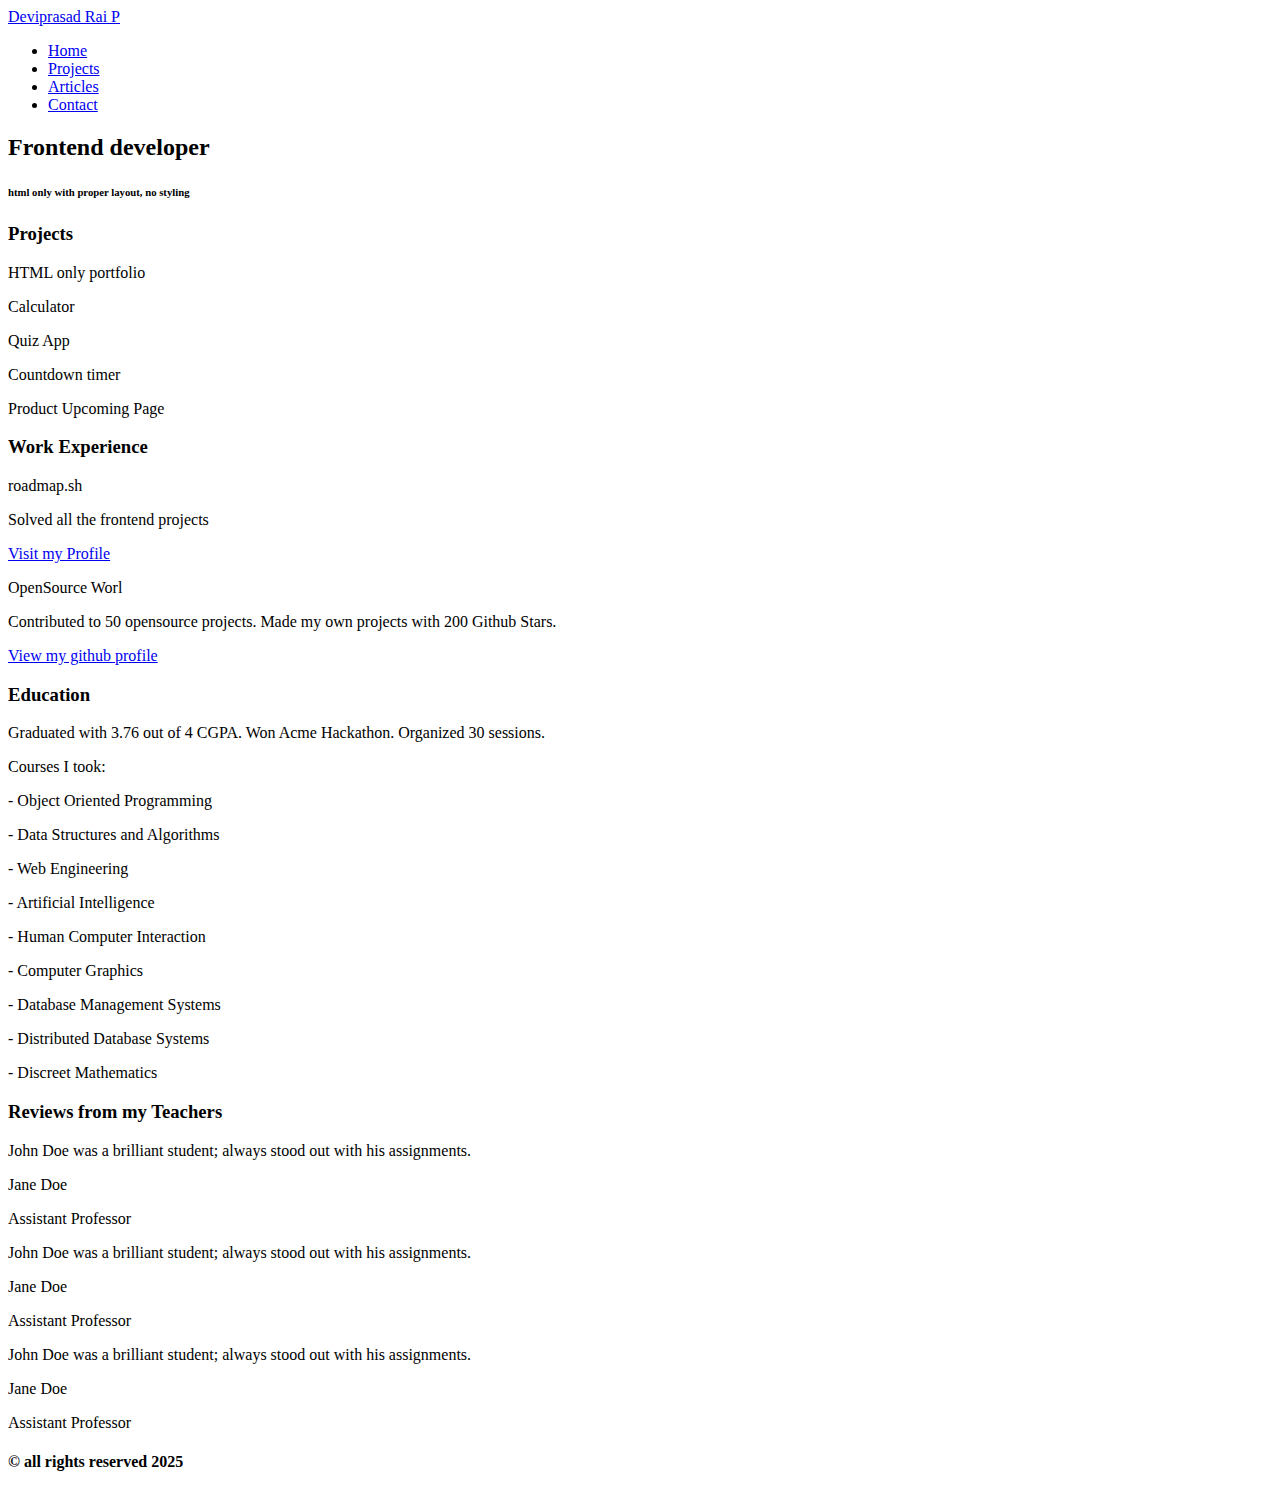
==== multiple-page/index.html @ 91c1a492 "added code for multipage html website" ====
<!DOCTYPE html>
<html lang="en">
  <head>
    <meta charset="UTF-8" />
    <meta name="viewport" content="width=device-width, initial-scale=1.0" />
    <meta
      name="description"
      content="Portfolio of Deviprasad Rai P, a frontend developer showcasing projects, experience, and education."
    />
    <meta
      name="keywords"
      content="frontend developer, Deviprasad Rai P, portfolio, projects, experience, education"
    />
    <title>Deviprasad Rai P | Frontend Developer</title>
  </head>
  <body>
    <header>
      <a href="index.html">Deviprasad Rai P</a>
      <ul>
        <li><a href="index.html">Home</a></li>
        <li><a href="projects.html">Projects</a></li>
        <li><a href="articles.html">Articles</a></li>
        <li><a href="contact.html">Contact</a></li>
      </ul>
    </header>
    <main>
      <section>
        <h2>Frontend developer</h2>
        <h6>html only with proper layout, no styling</h6>
      </section>
      <section>
        <div>
          <h3>Projects</h3>
          <p>HTML only portfolio</p>
          <p>Calculator</p>
          <p>Quiz App</p>
          <p>Countdown timer</p>
          <p>Product Upcoming Page</p>
        </div>
        <div>
          <h3>Work Experience</h3>
          <div>
            <p>roadmap.sh</p>
            <p>Solved all the frontend projects</p>
            <a href="/">Visit my Profile</a>
          </div>
          <div>
            <p>OpenSource Worl</p>
            <p>
              Contributed to 50 opensource projects. Made my own projects with
              200 Github Stars.
            </p>
            <a href="/">View my github profile</a>
          </div>
        </div>
        <div>
          <h3>Education</h3>
          <p>
            Graduated with 3.76 out of 4 CGPA. Won Acme Hackathon. Organized 30
            sessions.
          </p>
          <p>Courses I took:</p>
          <p>- Object Oriented Programming</p>
          <p>- Data Structures and Algorithms</p>
          <p>- Web Engineering</p>
          <p>- Artificial Intelligence</p>
          <p>- Human Computer Interaction</p>
          <p>- Computer Graphics</p>
          <p>- Database Management Systems</p>
          <p>- Distributed Database Systems</p>
          <p>- Discreet Mathematics</p>
        </div>
      </section>
      <section>
        <h3>Reviews from my Teachers</h3>
        <div>
          <div>
            <p>
              John Doe was a brilliant student; always stood out with his
              assignments.
            </p>
            <p>Jane Doe</p>
            <p>Assistant Professor</p>
          </div>
          <div>
            <p>
              John Doe was a brilliant student; always stood out with his
              assignments.
            </p>
            <p>Jane Doe</p>
            <p>Assistant Professor</p>
          </div>
          <div>
            <p>
              John Doe was a brilliant student; always stood out with his
              assignments.
            </p>
            <p>Jane Doe</p>
            <p>Assistant Professor</p>
          </div>
        </div>
      </section>
    </main>
    <footer>
      <h4>&copy; all rights reserved 2025</h4>
    </footer>
  </body>
</html>
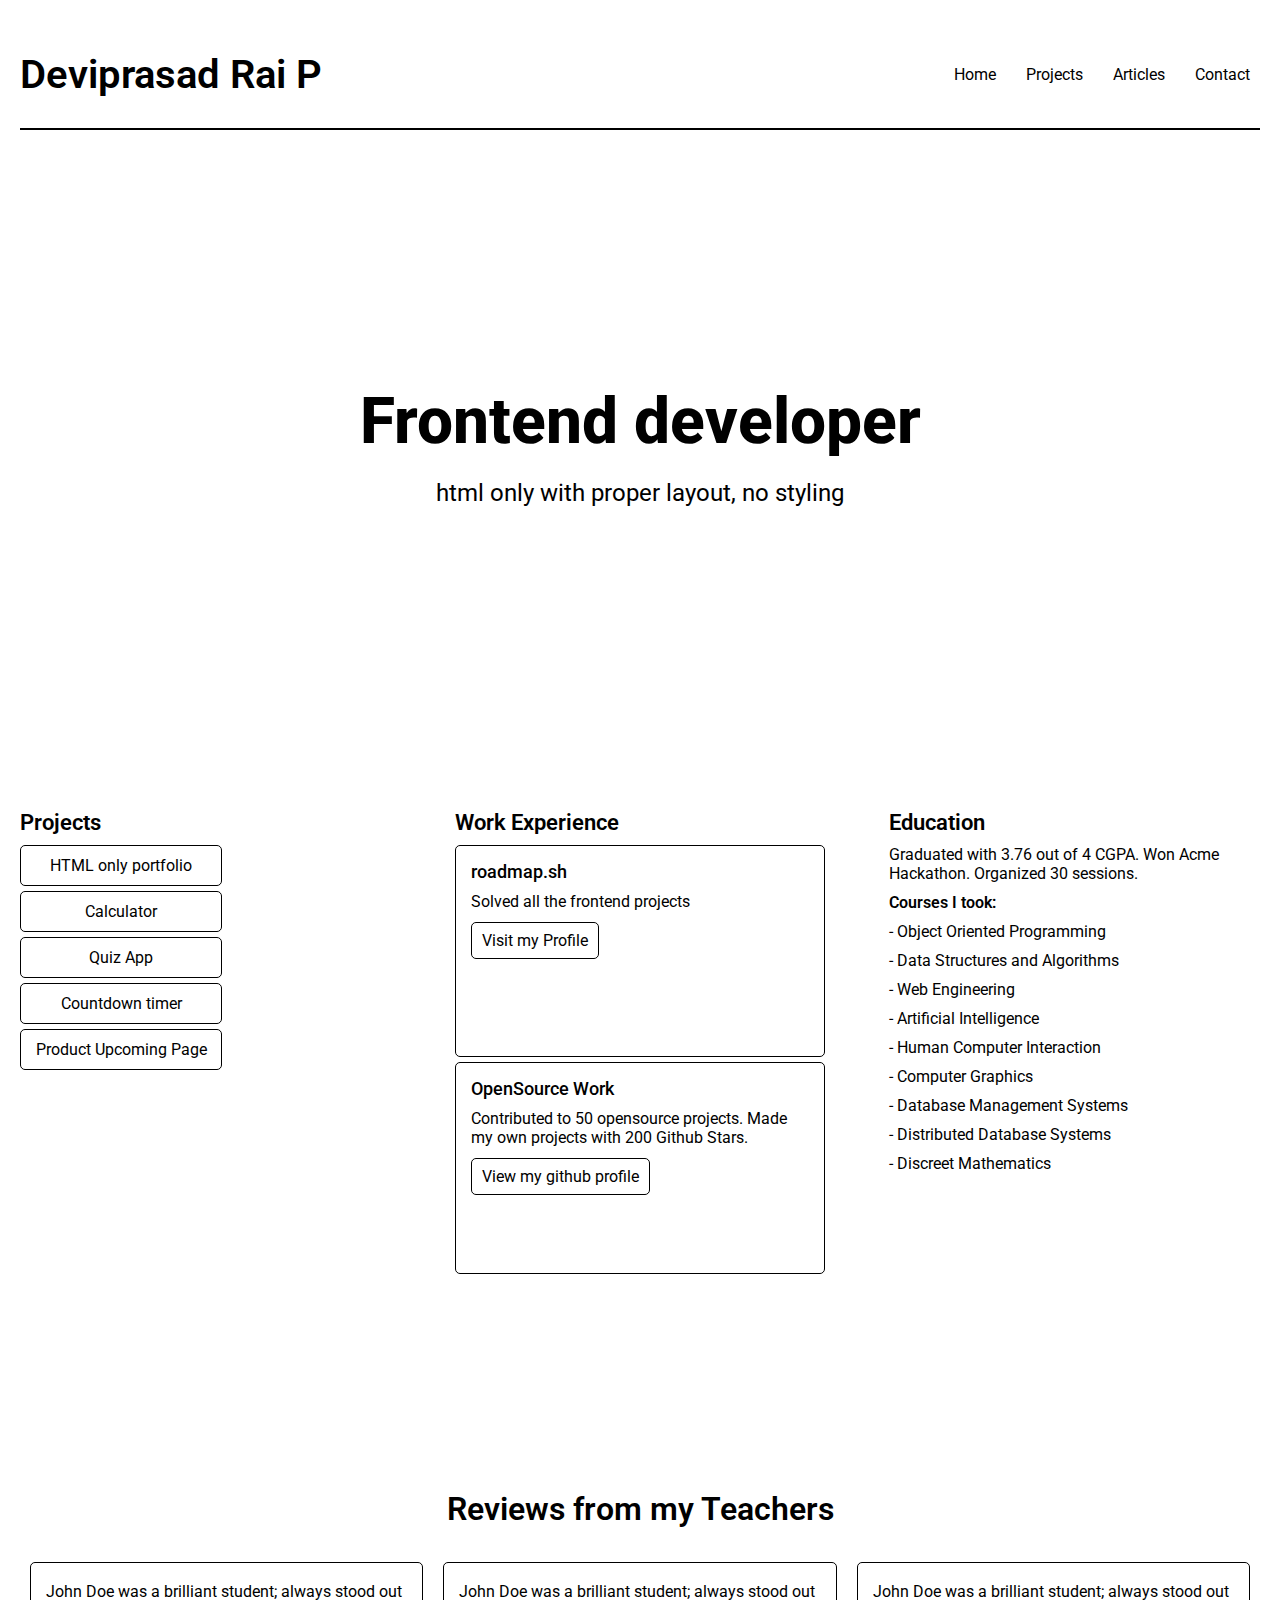
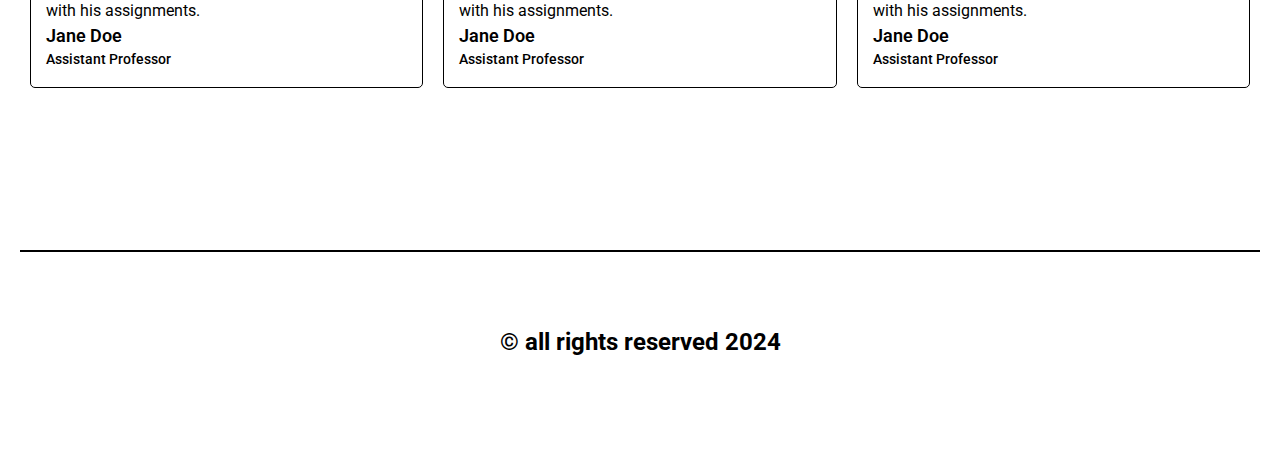
==== commit 43467777: "added styles for index file" ====
--- a/multiple-page/index.html
+++ b/multiple-page/index.html
@@ -12,54 +12,55 @@
       content="frontend developer, Deviprasad Rai P, portfolio, projects, experience, education"
     />
     <title>Deviprasad Rai P | Frontend Developer</title>
+    <link rel="stylesheet" href="./style.css" />
   </head>
   <body>
-    <header>
-      <a href="index.html">Deviprasad Rai P</a>
-      <ul>
-        <li><a href="index.html">Home</a></li>
-        <li><a href="projects.html">Projects</a></li>
-        <li><a href="articles.html">Articles</a></li>
-        <li><a href="contact.html">Contact</a></li>
+    <header class="header">
+      <a href="index.html" class="logo">Deviprasad Rai P</a>
+      <ul class="nav">
+        <li class="nav-item"><a href="index.html">Home</a></li>
+        <li class="nav-item"><a href="projects.html">Projects</a></li>
+        <li class="nav-item"><a href="articles.html">Articles</a></li>
+        <li class="nav-item"><a href="contact.html">Contact</a></li>
       </ul>
     </header>
     <main>
-      <section>
-        <h2>Frontend developer</h2>
-        <h6>html only with proper layout, no styling</h6>
+      <section class="hero">
+        <h2 class="hero-title">Frontend developer</h2>
+        <h6 class="hero-desc">html only with proper layout, no styling</h6>
       </section>
-      <section>
-        <div>
-          <h3>Projects</h3>
-          <p>HTML only portfolio</p>
-          <p>Calculator</p>
-          <p>Quiz App</p>
-          <p>Countdown timer</p>
-          <p>Product Upcoming Page</p>
+      <section class="project-experience">
+        <div class="projects">
+          <h3 class="title">Projects</h3>
+          <p class="item">HTML only portfolio</p>
+          <p class="item">Calculator</p>
+          <p class="item">Quiz App</p>
+          <p class="item">Countdown timer</p>
+          <p class="item">Product Upcoming Page</p>
         </div>
-        <div>
-          <h3>Work Experience</h3>
-          <div>
-            <p>roadmap.sh</p>
-            <p>Solved all the frontend projects</p>
-            <a href="/">Visit my Profile</a>
+        <div class="experience">
+          <h3 class="title">Work Experience</h3>
+          <div class="experience-item">
+            <p class="title">roadmap.sh</p>
+            <p class="desc">Solved all the frontend projects</p>
+            <a class="link" href="/">Visit my Profile</a>
           </div>
-          <div>
-            <p>OpenSource Worl</p>
-            <p>
+          <div class="experience-item">
+            <p class="title">OpenSource Work</p>
+            <p class="desc">
               Contributed to 50 opensource projects. Made my own projects with
               200 Github Stars.
             </p>
-            <a href="/">View my github profile</a>
+            <a class="link" href="/">View my github profile</a>
           </div>
         </div>
-        <div>
-          <h3>Education</h3>
-          <p>
+        <div class="education">
+          <h3 class="title">Education</h3>
+          <div class="desc-container">
             Graduated with 3.76 out of 4 CGPA. Won Acme Hackathon. Organized 30
             sessions.
-          </p>
-          <p>Courses I took:</p>
+          </div>
+          <h3 class="courses">Courses I took:</h3>
           <p>- Object Oriented Programming</p>
           <p>- Data Structures and Algorithms</p>
           <p>- Web Engineering</p>
@@ -71,38 +72,38 @@
           <p>- Discreet Mathematics</p>
         </div>
       </section>
-      <section>
-        <h3>Reviews from my Teachers</h3>
-        <div>
-          <div>
-            <p>
+      <section class="review">
+        <h3 class="title">Reviews from my Teachers</h3>
+        <div class="review-container">
+          <div class="review-item">
+            <p class="desc">
               John Doe was a brilliant student; always stood out with his
               assignments.
             </p>
-            <p>Jane Doe</p>
-            <p>Assistant Professor</p>
+            <p class="author">Jane Doe</p>
+            <p class="designation">Assistant Professor</p>
           </div>
-          <div>
-            <p>
+          <div class="review-item">
+            <p class="desc">
               John Doe was a brilliant student; always stood out with his
               assignments.
             </p>
-            <p>Jane Doe</p>
-            <p>Assistant Professor</p>
+            <p class="author">Jane Doe</p>
+            <p class="designation">Assistant Professor</p>
           </div>
-          <div>
-            <p>
+          <div class="review-item">
+            <p class="desc">
               John Doe was a brilliant student; always stood out with his
               assignments.
             </p>
-            <p>Jane Doe</p>
-            <p>Assistant Professor</p>
+            <p class="author">Jane Doe</p>
+            <p class="designation">Assistant Professor</p>
           </div>
         </div>
       </section>
     </main>
-    <footer>
-      <h4>&copy; all rights reserved 2025</h4>
+    <footer class="footer">
+      <h4 class="text">&copy; all rights reserved 2024</h4>
     </footer>
   </body>
 </html>
--- a/multiple-page/style.css
+++ b/multiple-page/style.css
@@ -0,0 +1,204 @@
+@import url("https://fonts.googleapis.com/css2?family=Poppins:wght@400;500;600;700&family=Roboto:ital,wght@0,100;0,300;0,400;0,500;0,700;0,900;1,100;1,300;1,400;1,500;1,700;1,900&display=swap");
+* {
+  margin: 0;
+  padding: 0;
+  font-family: "Roboto";
+}
+
+body {
+  padding: 10px;
+  margin: 10px;
+}
+
+/* Header */
+.header {
+  height: 12vh;
+  display: flex;
+  justify-content: space-between;
+  align-items: center;
+  border-bottom: 2px solid #000;
+}
+
+.header a {
+  text-decoration: none;
+  color: #000;
+}
+
+.logo {
+  font-size: 40px;
+  font-weight: 600;
+}
+
+.nav {
+  display: flex;
+  justify-content: center;
+  align-items: center;
+  gap: 10px;
+  list-style-type: none;
+}
+
+.nav-item {
+  padding: 0 10px;
+}
+
+.nav-item a:hover {
+  color: #ffd700;
+}
+
+.hero {
+  width: 100%;
+  height: 70vh;
+  display: flex;
+  flex-direction: column;
+  justify-content: center;
+  align-items: center;
+}
+
+.hero-title {
+  font-size: 64px;
+  font-weight: 800;
+  margin-bottom: 20px;
+}
+
+.hero-desc {
+  font-size: 24px;
+  font-weight: 400;
+}
+
+.project-experience {
+  display: flex;
+  justify-content: space-between;
+  gap: 4rem;
+  align-items: start;
+  width: 100%;
+  height: 70vh;
+  margin: 50px 0;
+}
+
+.projects {
+  flex: 1;
+}
+
+.projects .title,
+.experience .title,
+.education .title {
+  font-size: 22px;
+  font-weight: 600;
+  margin-bottom: 10px;
+}
+
+.projects .item {
+  width: 15vw;
+  padding: 10px 4px;
+  border: 1px solid #000;
+  margin: 5px 0;
+  border-radius: 5px;
+  text-align: center;
+}
+
+.experience {
+  flex: 1;
+}
+
+.experience-item {
+  height: 20vh;
+  border: 1px solid #000;
+  margin: 5px 0;
+  border-radius: 5px;
+  padding: 15px;
+}
+
+.experience-item .title {
+  font-size: 18px;
+  font-weight: 500;
+}
+.experience-item .desc {
+  font-size: 16px;
+  font-weight: 400;
+  margin-bottom: 20px;
+}
+
+.experience-item .link {
+  text-decoration: none;
+  border: 1px solid #000;
+  padding: 8px 10px;
+  border-radius: 5px;
+  color: #000;
+}
+
+.experience-item .link:hover {
+  background: #000;
+  opacity: 0.4;
+  color: #fff;
+}
+
+.education {
+  flex: 1;
+}
+
+.education .desc-container {
+  margin: 10px 0;
+}
+
+.education .courses {
+  font-size: 16px;
+  font-weight: 600;
+}
+
+.education p {
+  margin: 10px 0;
+}
+
+.review {
+  width: 100%;
+  height: 40vh;
+}
+
+.review .title {
+  font-size: 32px;
+  font-weight: 600;
+  text-align: center;
+  margin-bottom: 30px;
+}
+
+.review-container {
+  display: flex;
+  justify-content: center;
+  align-items: center;
+}
+
+.review-item {
+  flex: 1;
+  border: 1px solid #000;
+  margin: 4px 10px;
+  padding: 15px;
+  border-radius: 5px;
+}
+
+.review-item .desc {
+  margin: 4px 0;
+}
+
+.review-item .author {
+  font-size: 18px;
+  font-weight: 600;
+  margin: 5px 0;
+}
+.review-item .designation {
+  font-size: 14px;
+  font-weight: 500;
+  margin: 5px 0;
+}
+
+.footer {
+  width: 100%;
+  height: 20vh;
+  display: flex;
+  justify-content: center;
+  align-items: center;
+  border-top: 2px solid #000;
+}
+
+.footer .text {
+  font-size: 24px;
+}
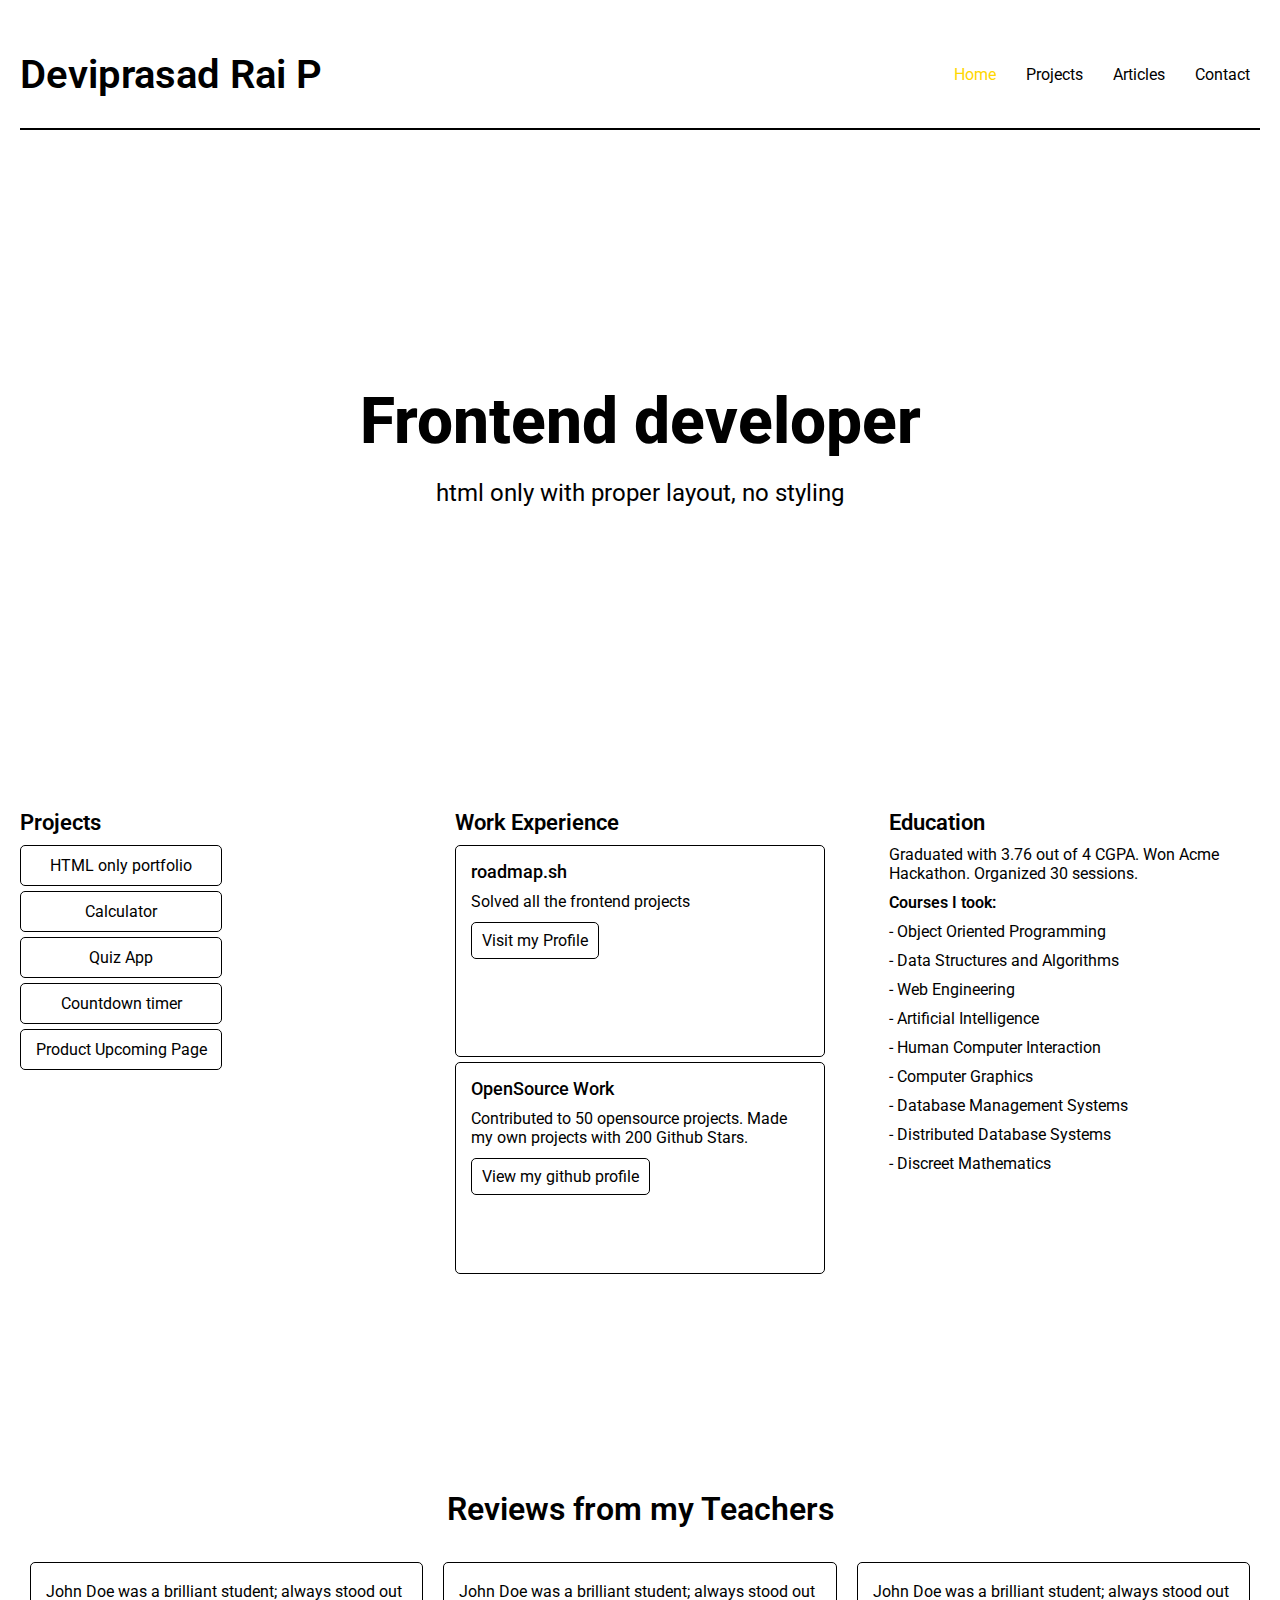
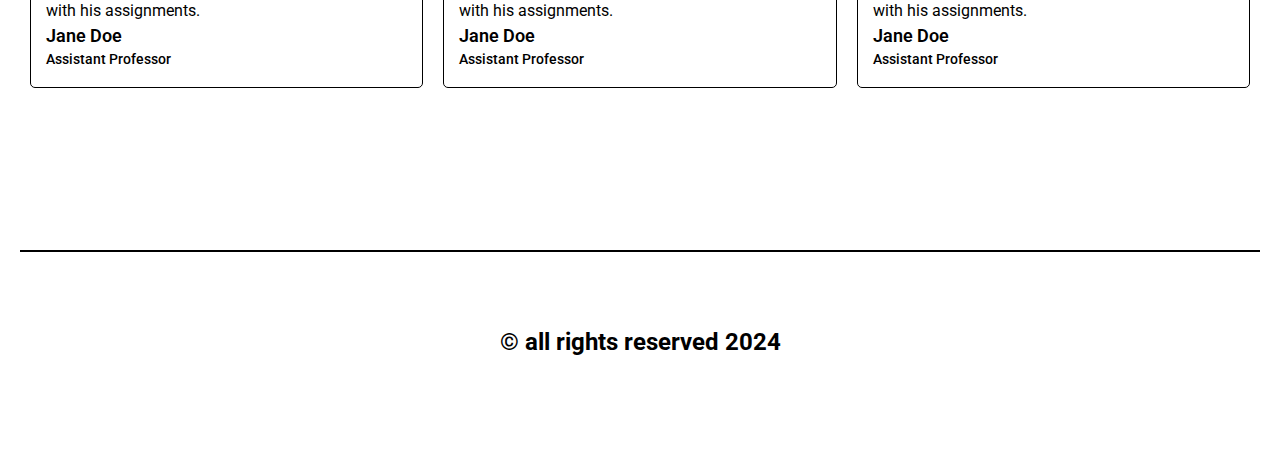
==== commit 5045c744: "added styles for every pages and made website responsive" ====
--- a/multiple-page/index.html
+++ b/multiple-page/index.html
@@ -18,7 +18,7 @@
     <header class="header">
       <a href="index.html" class="logo">Deviprasad Rai P</a>
       <ul class="nav">
-        <li class="nav-item"><a href="index.html">Home</a></li>
+        <li class="nav-item active"><a href="index.html">Home</a></li>
         <li class="nav-item"><a href="projects.html">Projects</a></li>
         <li class="nav-item"><a href="articles.html">Articles</a></li>
         <li class="nav-item"><a href="contact.html">Contact</a></li>
--- a/multiple-page/style.css
+++ b/multiple-page/style.css
@@ -45,6 +45,10 @@
   color: #ffd700;
 }
 
+.active a {
+  color: #ffd700;
+}
+
 .hero {
   width: 100%;
   height: 70vh;
@@ -190,6 +194,130 @@
   margin: 5px 0;
 }
 
+.page-title {
+  text-align: center;
+  font-size: 32px;
+  font-weight: 600;
+}
+
+.container {
+  margin: 20px 0;
+}
+
+.project-outer-container,
+.article-outer-container {
+  display: flex;
+  justify-content: space-between;
+  align-items: center;
+}
+
+.project-card {
+  padding: 20px;
+  height: 40vh;
+  flex: 1;
+  border-radius: 10px;
+  border: 1px solid #000;
+  margin: 15px 10px;
+}
+.article-card {
+  padding: 20px;
+  height: 70vh;
+  flex: 1;
+  border-radius: 10px;
+  border: 1px solid #000;
+  margin: 15px 10px;
+}
+
+.project-card .title,
+.article-card .title {
+  font-size: 22px;
+  font-weight: 600;
+  margin: 10px 0;
+}
+
+.project-card .desc,
+.article-card .desc {
+  font-size: 16px;
+  font-weight: 400;
+  margin: 10px 0;
+  text-align: justify;
+}
+
+.project-card .tech {
+  font-size: 14px;
+  font-weight: 600;
+  margin: 10px 0;
+}
+
+.article-card .image {
+  border-radius: 10px;
+  background-size: cover;
+  background-position: center;
+}
+
+.flex-div {
+  display: flex;
+  justify-content: space-between;
+  align-items: center;
+  margin: 20px 0;
+}
+
+.flex-div .author {
+  font-size: 20px;
+  font-weight: 500;
+}
+.flex-div .date {
+  font-size: 14px;
+  font-weight: 300;
+}
+
+.contact-section {
+  display: flex;
+  justify-content: space-between;
+  align-items: center;
+  margin: 20px 0;
+}
+
+.contact-form {
+  padding: 10rem;
+}
+
+.input-group {
+  margin: 5px 0;
+  display: flex;
+  flex-direction: column;
+  height: 8vh;
+  width: 20vw;
+}
+
+.message {
+  height: 15vh !important;
+}
+
+.input {
+  outline: none;
+  padding: 8px 4px;
+  border-radius: 5px;
+  border: 1px solid #000;
+  margin-top: 4px;
+}
+
+.btn {
+  width: 150px;
+  padding: 10px 5px;
+  background: #000;
+  opacity: 0.3;
+  color: white;
+  cursor: pointer;
+  margin: 10px 0;
+  border-radius: 5px;
+}
+
+.btn:hover {
+  background: #000;
+  opacity: 0.5;
+}
+
 .footer {
   width: 100%;
   height: 20vh;
@@ -202,3 +330,57 @@
 .footer .text {
   font-size: 24px;
 }
+
+@media (max-width: 767px) {
+  .header {
+    flex-direction: column;
+    height: 15vh;
+  }
+  .nav {
+    margin: 20px 0;
+  }
+  .hero-title,
+  .hero-desc,
+  .projects .title,
+  .education .title,
+  .experience .title {
+    text-align: center;
+  }
+  .project-experience {
+    flex-direction: column;
+    height: 100%;
+  }
+
+  .review-container {
+    flex-direction: column;
+    margin: 20px 0;
+  }
+
+  .review {
+    height: 100%;
+  }
+
+  .projects .item {
+    width: 80vw;
+  }
+
+  .project-outer-container,
+  .article-outer-container,
+  .contact-section {
+    flex-direction: column;
+  }
+
+  .contact-form {
+    padding: 0;
+    width: 80vw;
+  }
+
+  .input-group {
+    width: 100%;
+  }
+
+  .article-card,
+  .article-card .image {
+    width: 70vw;
+  }
+}
